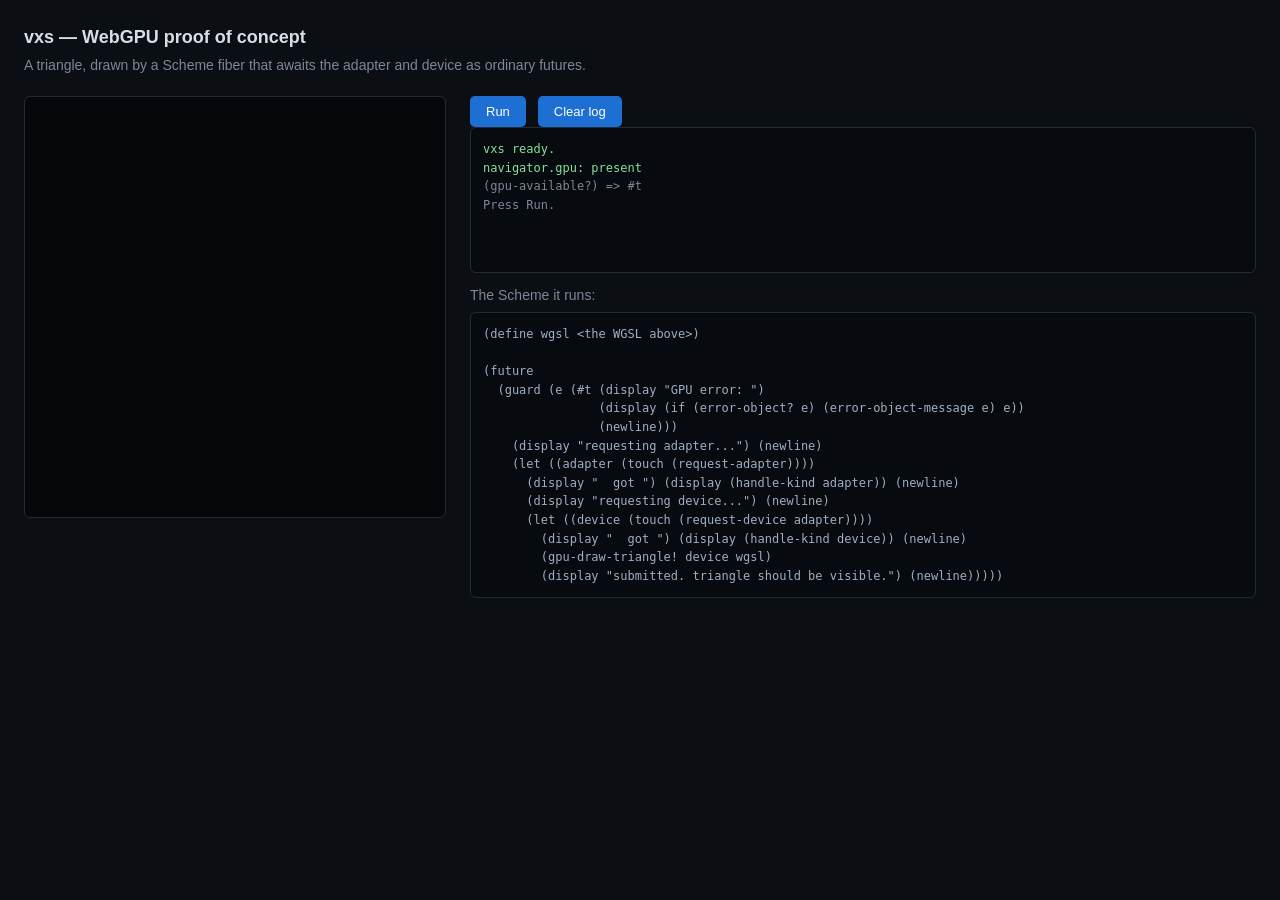
==== web/gpu.html @ 2c0386a3 "feat(gpu): WebGPU proof of concept — a triangle drawn from a Scheme fiber web/gpu.html + web/gpu.js:" ====
<!DOCTYPE html>
<html lang="en">
<head>
  <meta charset="UTF-8">
  <meta name="viewport" content="width=device-width, initial-scale=1.0">
  <title>vxs | WebGPU proof of concept</title>
  <style>
    :root { color-scheme: dark; }
    body {
      margin: 0; padding: 24px;
      background: #0b0e13; color: #d8dee9;
      font: 14px/1.5 -apple-system, BlinkMacSystemFont, "Segoe UI", sans-serif;
    }
    h1 { font-size: 18px; font-weight: 600; margin: 0 0 4px; }
    .sub { color: #7c8797; margin-bottom: 20px; }
    .row { display: flex; gap: 24px; align-items: flex-start; flex-wrap: wrap; }
    canvas {
      background: #05070a; border: 1px solid #232a35; border-radius: 6px;
      width: 420px; height: 420px; display: block;
    }
    .panel { flex: 1; min-width: 340px; }
    pre {
      background: #070a0f; border: 1px solid #232a35; border-radius: 6px;
      padding: 12px; margin: 0 0 12px; overflow-x: auto;
      font: 12px/1.55 "SF Mono", Menlo, monospace; color: #9fb0c4;
      max-height: 260px;
    }
    #log { min-height: 120px; white-space: pre-wrap; }
    .ok   { color: #86e29b; }
    .err  { color: #ff8a80; font-weight: 600; }
    .meta { color: #7c8797; }
    button {
      background: #1d6fd4; color: #fff; border: 0; border-radius: 5px;
      padding: 8px 16px; font-size: 13px; cursor: pointer; margin-right: 8px;
    }
    button:hover { background: #2a7fe4; }
  </style>
</head>
<body>
  <h1>vxs &mdash; WebGPU proof of concept</h1>
  <div class="sub">
    A triangle, drawn by a Scheme fiber that awaits the adapter and device as
    ordinary futures.
  </div>

  <div class="row">
    <canvas id="gpu-canvas" width="420" height="420"></canvas>
    <div class="panel">
      <button id="btn-run">Run</button>
      <button id="btn-clear">Clear log</button>
      <pre id="log" class="meta">loading vxs.wasm…</pre>
      <div class="sub" style="margin:12px 0 6px">The Scheme it runs:</div>
      <pre id="src"></pre>
    </div>
  </div>

  <script src="vxs.js"></script>
  <script src="gpu.js"></script>
</body>
</html>
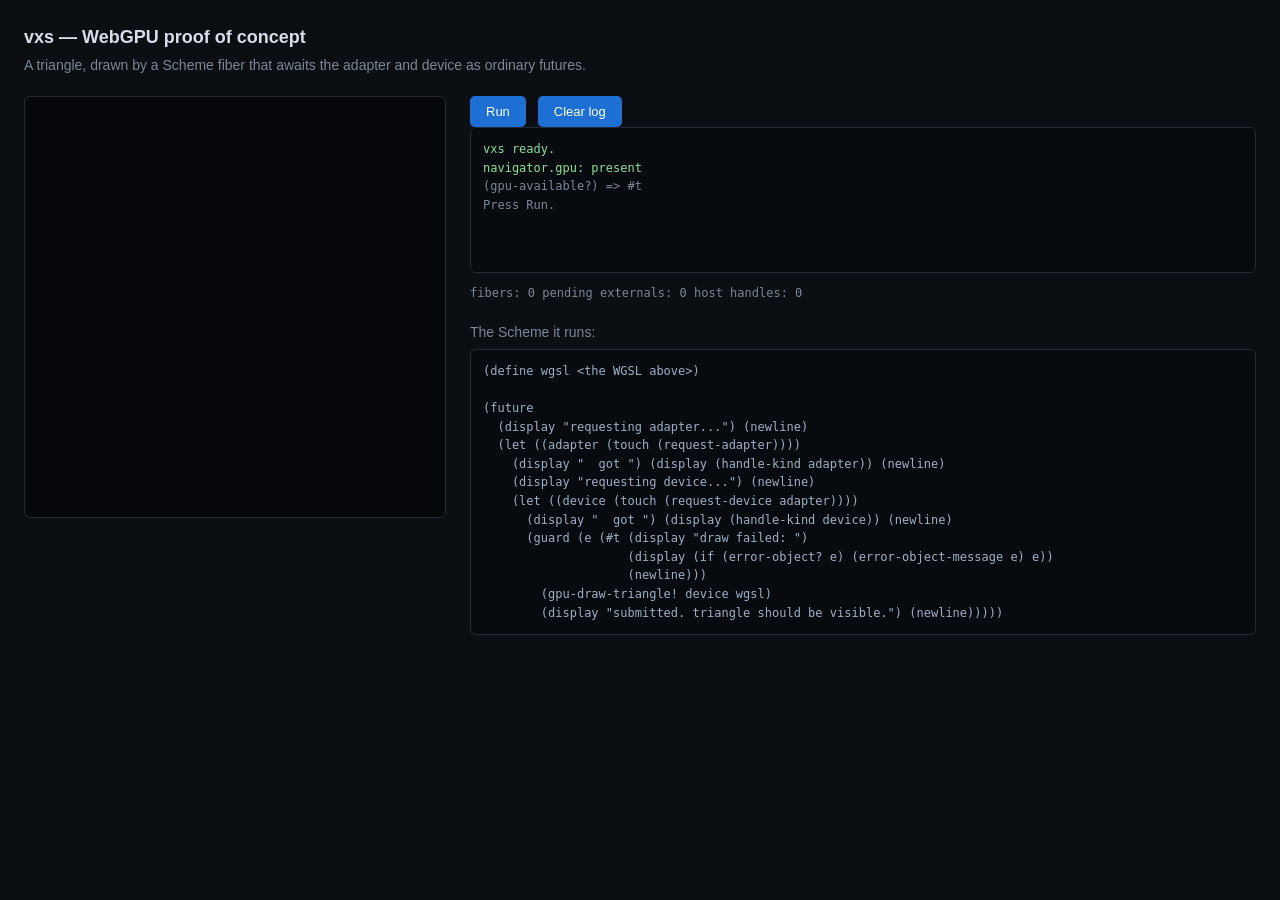
==== commit cd2b8704: "fix(vm): report dying fibers; a host-settled future cannot be awaited inside guard The first real GP" ====
--- a/web/gpu.html
+++ b/web/gpu.html
@@ -49,6 +49,7 @@
       <button id="btn-run">Run</button>
       <button id="btn-clear">Clear log</button>
       <pre id="log" class="meta">loading vxs.wasm…</pre>
+      <div id="status" class="sub" style="font:12px/1.4 'SF Mono',Menlo,monospace">—</div>
       <div class="sub" style="margin:12px 0 6px">The Scheme it runs:</div>
       <pre id="src"></pre>
     </div>
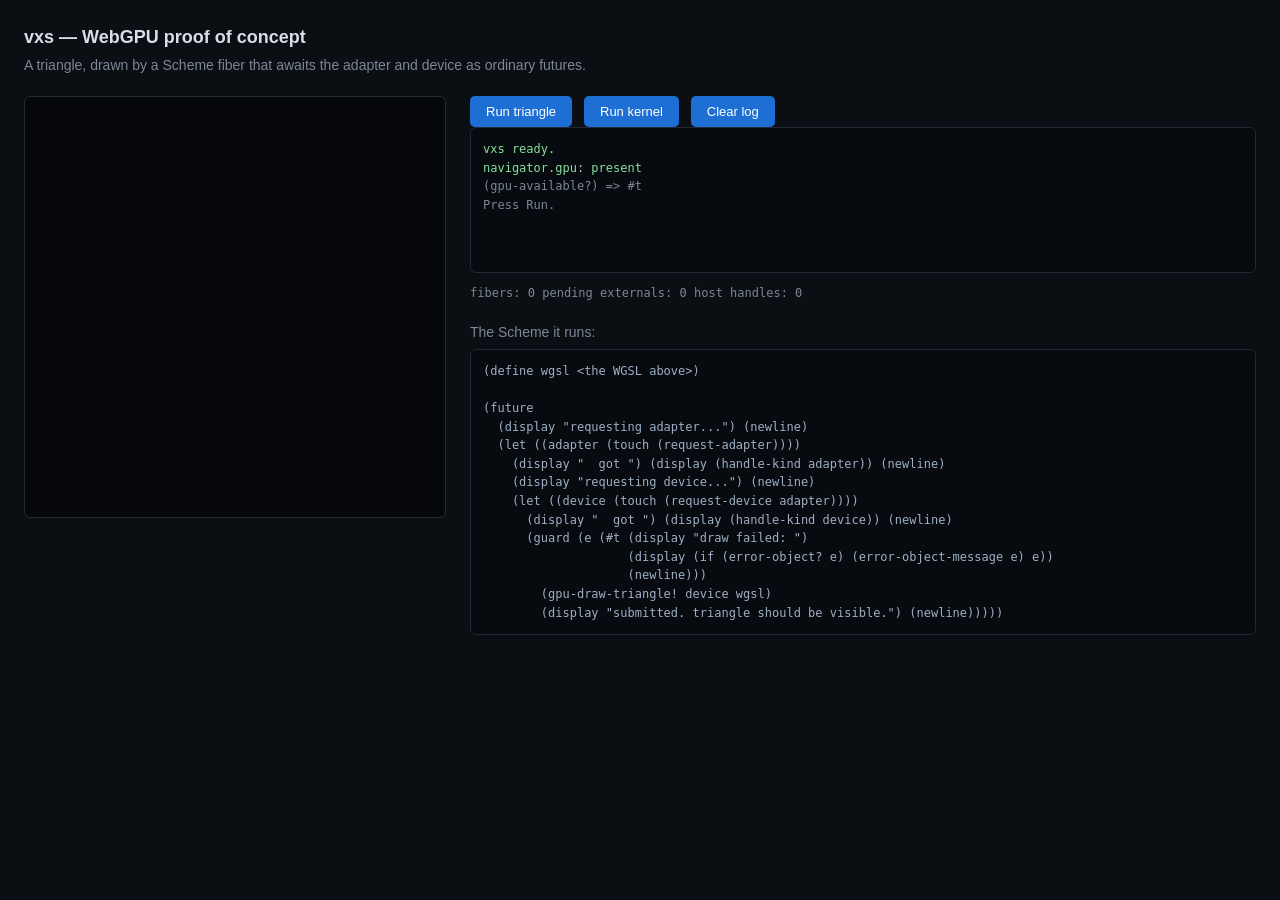
==== commit 8d77f9f7: "feat(gpu): compile a Scheme kernel to WGSL and animate it in the browser Three pieces, each of which" ====
--- a/web/gpu.html
+++ b/web/gpu.html
@@ -46,7 +46,8 @@
   <div class="row">
     <canvas id="gpu-canvas" width="420" height="420"></canvas>
     <div class="panel">
-      <button id="btn-run">Run</button>
+      <button id="btn-run">Run triangle</button>
+      <button id="btn-kernel">Run kernel</button>
       <button id="btn-clear">Clear log</button>
       <pre id="log" class="meta">loading vxs.wasm…</pre>
       <div id="status" class="sub" style="font:12px/1.4 'SF Mono',Menlo,monospace">—</div>
